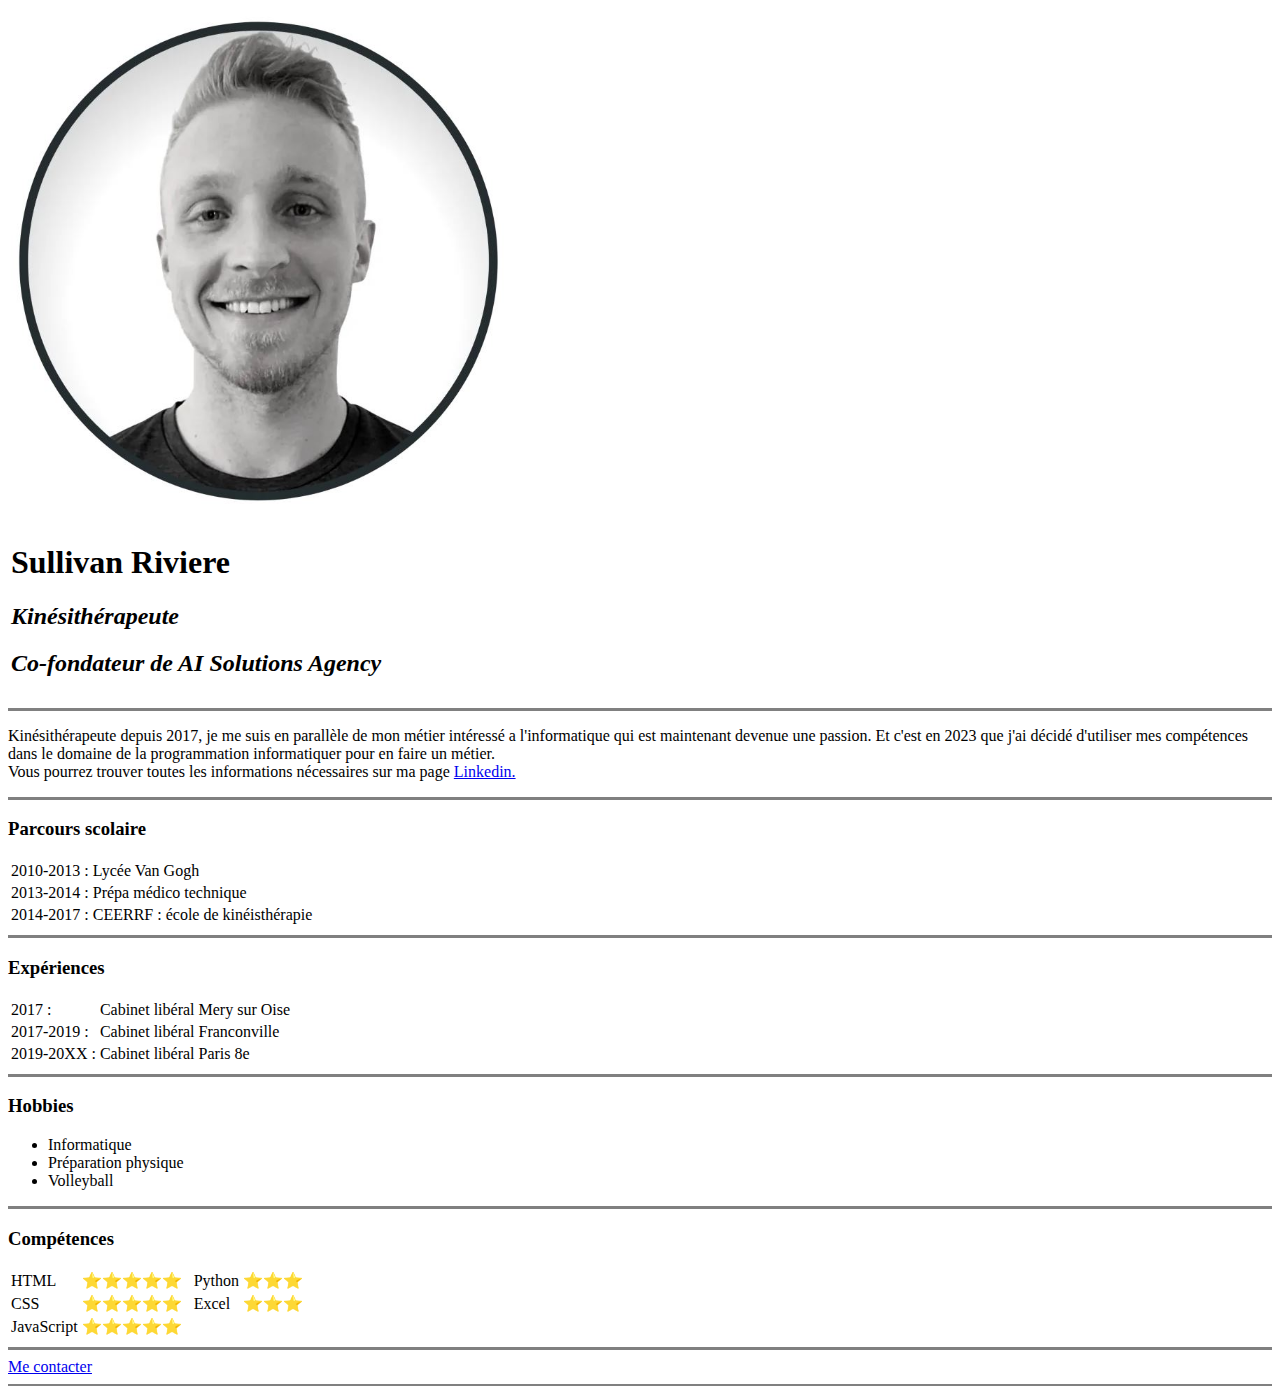
==== index.html @ c925ee21 "Add files via upload" ====
<!DOCTYPE html>
<html lang="en">

<head>
    <meta charset="UTF-8">
    <meta http-equiv="X-UA-Compatible" content="IE=edge">
    <meta name="viewport" content="width=device-width, initial-scale=1.0">
    <title>Mon CV</title>
</head>

<body>
    <table>
        <td><img src="Photo de profil.JPG" alt="Photo de profil de mon CV" style="width: 70%;"></td>
        <tr>
            <td>
                <h1>Sullivan Riviere</h1>
                <h2><em>Kinésithérapeute<em></h2>
                <h2><em>Co-fondateur de AI Solutions Agency</em></h2>
            </td>
        </tr>
    </table>

    <hr size="3" noshade>

    <p>Kinésithérapeute depuis 2017, je me suis en parallèle de mon métier intéressé a l'informatique qui est maintenant
        devenue une passion. Et c'est en 2023 que j'ai décidé d'utiliser mes compétences dans le domaine de la
        programmation informatiquer pour en faire un métier.
        <br>
        Vous pourrez trouver toutes les informations nécessaires sur ma page <a
            href="https://www.linkedin.com/feed/">Linkedin.</a>
    </p>

    <hr size="3" noshade>

    <h3>Parcours scolaire</h3>
    <table>
        <tbody>
            <tr>
                <td>2010-2013 :</td>
                <td>Lycée Van Gogh</td>
            </tr>
            <tr>
                <td>2013-2014 :</td>
                <td>Prépa médico technique</td>
            </tr>
            <tr>
                <td>2014-2017 :</td>
                <td>CEERRF : école de kinéisthérapie</td>
            </tr>
        </tbody>
        <tfoot>
        </tfoot>
    </table>
    </ul>

    <hr size="3" noshade>

    <table>
        <h3>Expériences
            <tr>
                <td>2017 :</td>
                <td>Cabinet libéral Mery sur Oise</td>
            </tr>
            <tr>
                <td>2017-2019 :</td>
                <td>Cabinet libéral Franconville</td>
            </tr>
            <tr>
                <td>2019-20XX :</td>
                <td>Cabinet libéral Paris 8e</td>
            </tr>
    </table>

    <hr size="3" noshade>

    <h3>Hobbies</h3>
    <ul>
        <li> Informatique</li>
        <li> Préparation physique</li>
        <li>Volleyball</li>
    </ul>

    <hr size="3" noshade>

    <h3>Compétences</h3>
    <table>
        <tr>
            <td>HTML</td>
            <td>⭐⭐⭐⭐⭐</td>
            <td></td>
            <td></td>
            <TD>Python</TD>
            <td>⭐⭐⭐</td>
        </tr>
        <tr>
            <td>CSS</td>
            <td>⭐⭐⭐⭐⭐</td>
            <td></td>
            <td></td>
            <td>Excel</td>
            <td>⭐⭐⭐</td>
        </tr>
        <tr>
            <td>JavaScript</td>
            <td>⭐⭐⭐⭐⭐</td>
        </tr>
    </table>

    <hr size="3" noshade>

    <a href="Me contacter.html">Me contacter</a>

    <hr size="2" noshade>
</body>

</html>
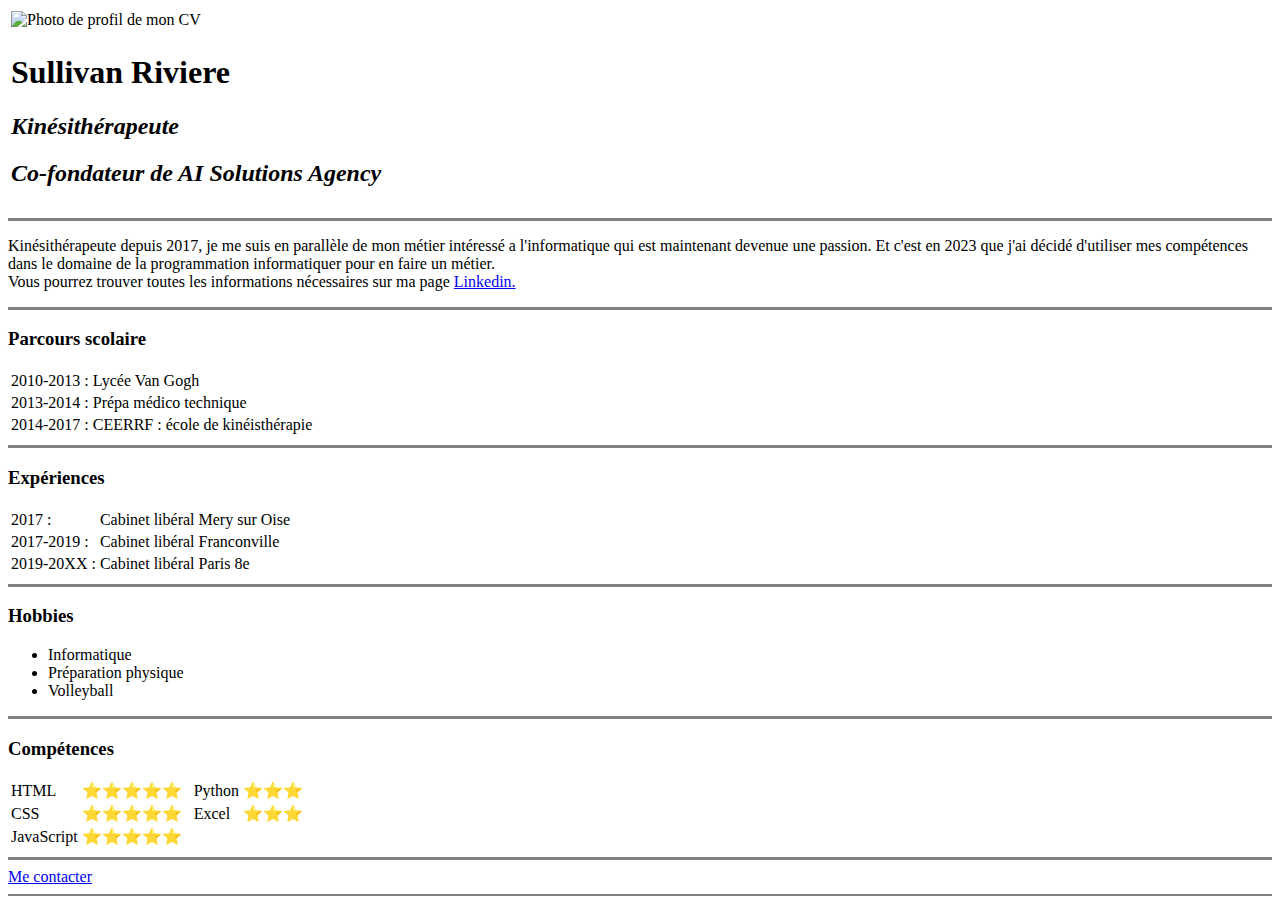
==== commit 07b52295: "retirer style" ====
--- a/index.html
+++ b/index.html
@@ -113,4 +113,6 @@
     <hr size="2" noshade>
 </body>
 
-</html>+</html>
+
+    
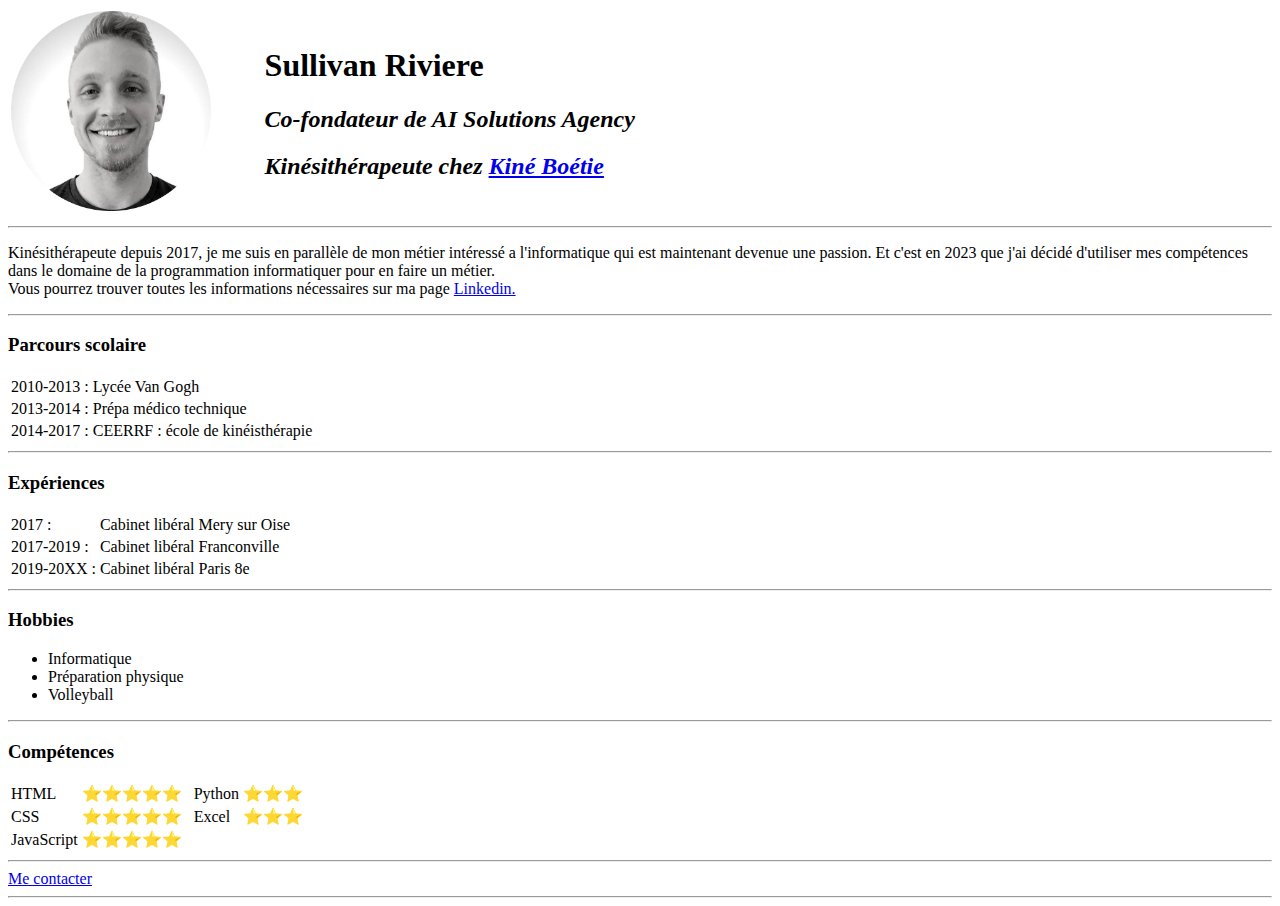
==== commit 54e0a43d: "MAJ des fichier HTML du site WEB CV" ====
--- a/index.html
+++ b/index.html
@@ -6,21 +6,30 @@
     <meta http-equiv="X-UA-Compatible" content="IE=edge">
     <meta name="viewport" content="width=device-width, initial-scale=1.0">
     <title>Mon CV</title>
+    <link rel="stylesheet" href="css/styles.css">
 </head>
 
 <body>
+
     <table>
-        <td><img src="Photo de profil.JPG" alt="Photo de profil de mon CV" style="width: 70%;"></td>
+        </div>
+
         <tr>
+            <td div style="width: 20%;"><img class="Photodeprofil" style="width: 80%" src="Photodeprofil.png"></td>
             <td>
-                <h1>Sullivan Riviere</h1>
-                <h2><em>Kinésithérapeute<em></h2>
-                <h2><em>Co-fondateur de AI Solutions Agency</em></h2>
+                <h1 id="titre1">Sullivan Riviere</h1>
+                <p>
+                <h2 class="titre2"><em>Co-fondateur de AI Solutions Agency<em></h2>
+                </p>
+                <p></p>
+                <h2><em>Kinésithérapeute chez <a
+                            href="https://www.doctolib.fr/masseur-kinesitherapeute/paris/sullivan-riviere">Kiné
+                            Boétie</a></em></h2>
+                </p>
             </td>
-        </tr>
     </table>
 
-    <hr size="3" noshade>
+    <hr>
 
     <p>Kinésithérapeute depuis 2017, je me suis en parallèle de mon métier intéressé a l'informatique qui est maintenant
         devenue une passion. Et c'est en 2023 que j'ai décidé d'utiliser mes compétences dans le domaine de la
@@ -30,7 +39,7 @@
             href="https://www.linkedin.com/feed/">Linkedin.</a>
     </p>
 
-    <hr size="3" noshade>
+    <hr>
 
     <h3>Parcours scolaire</h3>
     <table>
@@ -53,8 +62,7 @@
     </table>
     </ul>
 
-    <hr size="3" noshade>
-
+    <hr>
     <table>
         <h3>Expériences
             <tr>
@@ -71,8 +79,7 @@
             </tr>
     </table>
 
-    <hr size="3" noshade>
-
+    <hr>
     <h3>Hobbies</h3>
     <ul>
         <li> Informatique</li>
@@ -80,8 +87,7 @@
         <li>Volleyball</li>
     </ul>
 
-    <hr size="3" noshade>
-
+    <hr>
     <h3>Compétences</h3>
     <table>
         <tr>
@@ -106,13 +112,10 @@
         </tr>
     </table>
 
-    <hr size="3" noshade>
+    <hr>
+    <a href="Mecontacter.html">Me contacter</a>
 
-    <a href="Me contacter.html">Me contacter</a>
-
-    <hr size="2" noshade>
+    <hr>
 </body>
 
-</html>
-
-    
+</html>